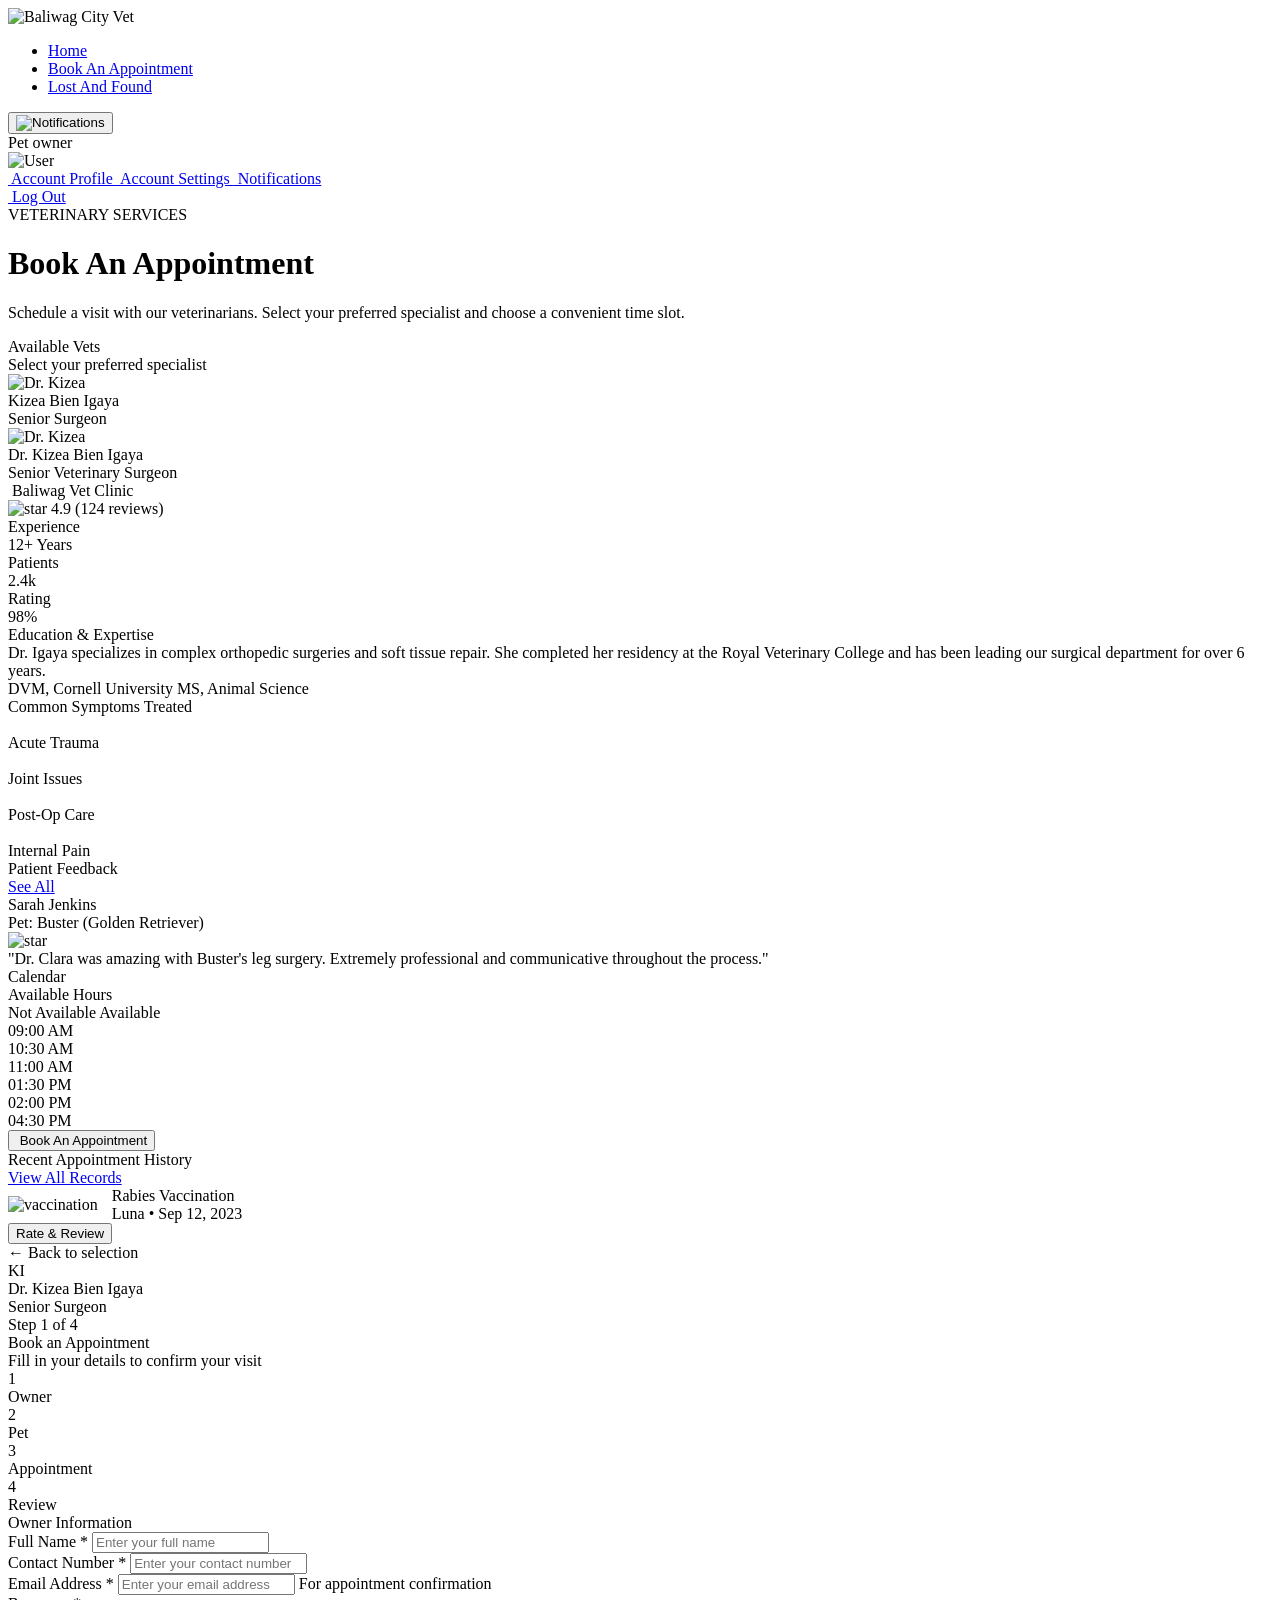
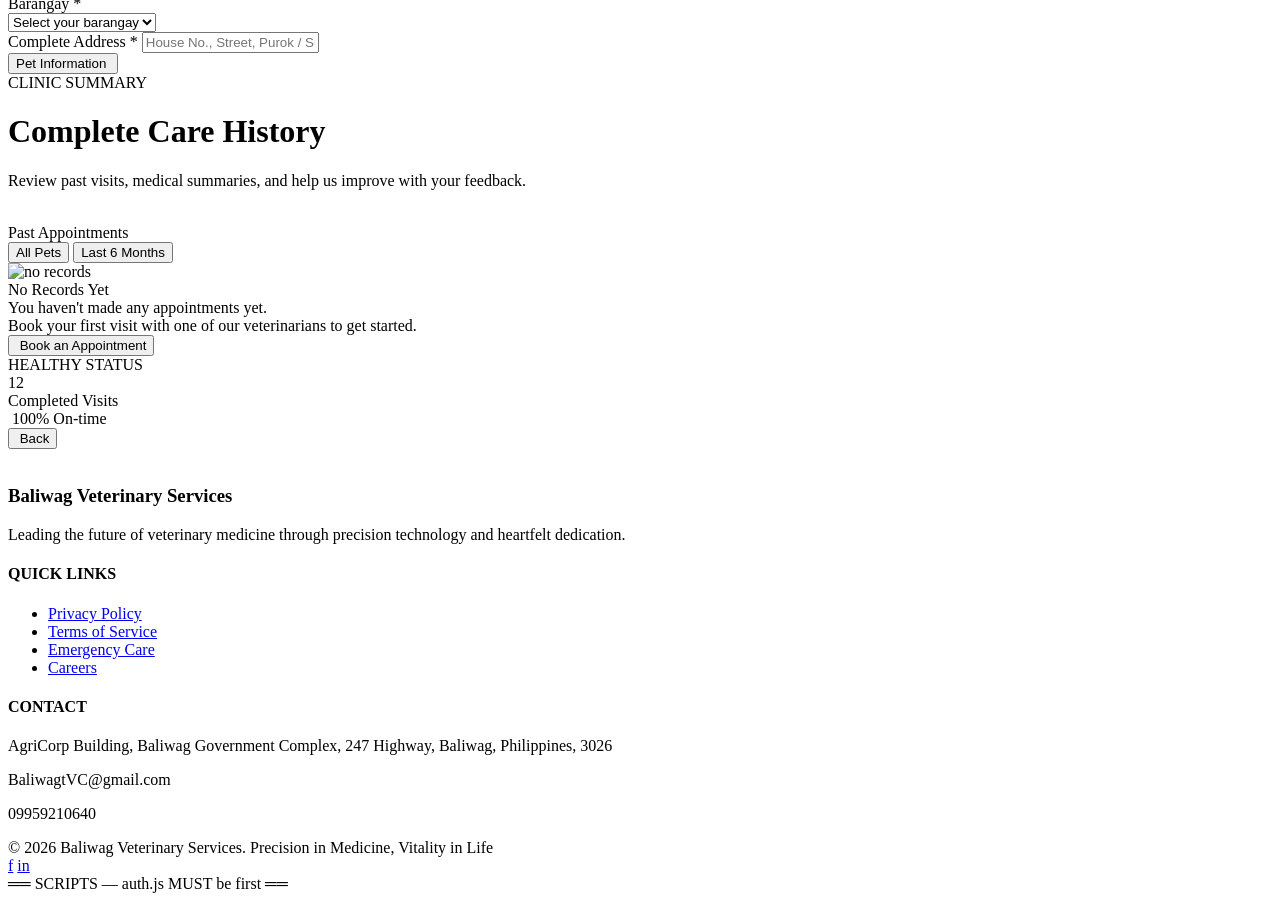
==== public/pages/book-appointment.html @ 07ea0e09 "new file:   ACCOUNT_MANAGEMENT_SETUP.md 	new file:   BaliwagVet_2023-2025.xlsx 	modified:   admin/cs" ====
<!DOCTYPE html>
<!--
  Page:    book-appointment.html
  Feature: Vet selection + 4-step booking form + history
  CSS:     variables.css → components.css → book-appointment.css
  JS:      nav.js → api.js → book-appointment.js
book-appointment.html
  TODO backend:
  - s4Confirm: api.bookAppointment(data) then show step 5
  - pageHistory: api.getAppointments() to populate rows
  - Vet list sidebar: api.getVets() to populate dynamically
-->
<html lang="en">
<head>
  <meta charset="UTF-8"/>
  <meta name="viewport" content="width=device-width, initial-scale=1.0"/>
  <title>BVETTER - Book An Appointment</title>
  <link rel="preconnect" href="https://fonts.googleapis.com"/>
  <link rel="preconnect" href="https://fonts.gstatic.com" crossorigin/>
  <link href="https://fonts.googleapis.com/css2?family=Manrope:wght@400;500;600;700;800;900&display=swap" rel="stylesheet"/>
  <link rel="stylesheet" href="https://cdn.jsdelivr.net/npm/fullcalendar@6.1.11/index.global.min.css">
  <!-- 1. Design tokens (ALWAYS first) -->
  <link rel="stylesheet" href="../css/variables.css"/>
  <!-- 2. Shared components -->
  <link rel="stylesheet" href="../css/components.css"/>
  <!-- Page-specific styles -->
  <!-- 3. Page-specific -->
  <link rel="stylesheet" href="../css/book-appointment.css"/>
</head>
<body>

  <!-- ===================== NAVBAR - LOGGED IN ===================== -->
  <nav class="navbar">
    <div class="nav-left">
      <img src="../images/logos/logo-color.png" alt="Baliwag City Vet" class="nav-logo"/>
      <ul class="nav-links">
        <li><a href="landing.html">Home</a></li>
        <li><a href="book-appointment.html" class="active">Book An Appointment</a></li>
        <li><a href="lost-found.html" class="">Lost And Found</a></li>
      </ul>
    </div>
    <div class="nav-right nav-right-auth">
      <button class="nav-notif-btn" onclick="window.location.href='notification-settings.html'">
        <img src="../images/icons/icon-bell.svg" alt="Notifications" class="nav-notif-icon"/>
        <span class="nav-notif-dot"></span>
      </button>
      <div class="nav-user-pill" onclick="toggleUserMenu()">
        <div class="nav-user-info">
          <span class="nav-user-name"></span>
          <span class="nav-user-role">Pet owner</span>
        </div>
      <img src="../images/img/account-avatar.png" alt="User" class="nav-user-avatar"/>
    </div>
    <div class="nav-user-dropdown" id="userDropdown">
      <a href="account-profile.html" class="dropdown-item active-item">
        <img src="../images/icons/account-profile.svg" alt="" class="dropdown-icon"/> Account Profile
      </a>
      <a href="account-settings.html" class="dropdown-item">
        <img src="../images/icons/account-settings.svg" alt="" class="dropdown-icon"/> Account Settings
      </a>
      <a href="notification-settings.html" class="dropdown-item">
        <img src="../images/icons/account-notifications.svg" alt="" class="dropdown-icon"/> Notifications
      </a>
      <div class="dropdown-divider"></div>
      <a href="#" class="dropdown-item dropdown-logout" onclick="logout()">
        <img src="../images/icons/account-logout.svg" alt="" class="dropdown-icon"/> Log Out
      </a>
    </div>
  </div>
</nav>

<!-- ══════════════════════════════════════════
     PAGE 1 — VET SELECTION
══════════════════════════════════════════ -->
<div id="pageVet" class="page active">

  <div class="hero-wrap">
    <div class="hero">
      <div class="hero-left">
        <span class="hero-tag">VETERINARY SERVICES</span>
        <h1>Book An Appointment</h1>
        <p>Schedule a visit with our veterinarians. Select your preferred specialist and choose a convenient time slot.</p>
      </div>
    </div>
  </div>

  <div class="vet-wrap">
    <div class="vet-layout">

      <!-- Sidebar -->
      <div class="vet-sidebar">
        <div class="sidebar-label">Available Vets</div>
        <div class="sidebar-sub">Select your preferred specialist</div>
        <div class="vet-item active">
          <img src="../images/img/vet-profile.png" alt="Dr. Kizea" class="vet-thumb"/>
          <div>
            <div class="vet-item-name">Kizea Bien Igaya</div>
            <div class="vet-item-role">Senior Surgeon</div>
          </div>
        </div>
      </div>

      <!-- Vet Profile -->
      <div class="vet-profile-card">
        <div class="vet-profile-header">
          <img src="../images/img/vet-profile.png" alt="Dr. Kizea" class="vet-profile-img"/>
          <div class="vet-profile-info">
            <div class="vet-profile-name">Dr. Kizea Bien Igaya</div>
            <div class="vet-profile-title">Senior Veterinary Surgeon</div>
            <div class="vet-profile-clinic">
              <img src="../images/icons/icon-location.svg" alt="" class="info-icon"/>
              Baliwag Vet Clinic
            </div>
            <div class="vet-profile-rating">
              <img src="../images/icons/rating.svg" alt="star" class="info-icon"/>
              <span class="rating-num">4.9</span>
              <span class="rating-count">(124 reviews)</span>
            </div>
          </div>
        </div>

        <div class="vet-stats-row">
          <div class="vet-stat">
            <div class="vet-stat-label">Experience</div>
            <div class="vet-stat-val">12+ Years</div>
          </div>
          <div class="vet-stat">
            <div class="vet-stat-label">Patients</div>
            <div class="vet-stat-val">2.4k</div>
          </div>
          <div class="vet-stat">
            <div class="vet-stat-label">Rating</div>
            <div class="vet-stat-val">98%</div>
          </div>
        </div>

        <div class="vet-profile-body">
          <div class="section-title">Education &amp; Expertise</div>
          <div class="section-desc">Dr. Igaya specializes in complex orthopedic surgeries and soft tissue repair. She completed her residency at the Royal Veterinary College and has been leading our surgical department for over 6 years.</div>
          <div class="tag-row">
            <span class="edu-tag">DVM, Cornell University</span>
            <span class="edu-tag">MS, Animal Science</span>
          </div>

          <div class="section-title">Common Symptoms Treated</div>
          <div class="symptoms-grid">
            <div class="symptom-item">
              <div class="symptom-icon"><img src="../images/icons/vet-symptom-1.svg" alt=""/></div>
              Acute Trauma
            </div>
            <div class="symptom-item">
              <div class="symptom-icon"><img src="../images/icons/vet-symptom-3.svg" alt=""/></div>
              Joint Issues
            </div>
            <div class="symptom-item">
              <div class="symptom-icon"><img src="../images/icons/vet-symptom-2.svg" alt=""/></div>
              Post-Op Care
            </div>
            <div class="symptom-item">
              <div class="symptom-icon"><img src="../images/icons/vet-symptom-4.svg" alt=""/></div>
              Internal Pain
            </div>
          </div>

          <div class="feedback-header">
            <div class="section-title" style="margin-bottom:0;">Patient Feedback</div>
            <a href="#" class="see-all">See All</a>
          </div>
          <div class="feedback-card">
            <div class="feedback-user">
              <div class="feedback-avatar"></div>
              <div class="feedback-user-info">
                <div class="feedback-name">Sarah Jenkins</div>
                <div class="feedback-pet">Pet: Buster (Golden Retriever)</div>
              </div>
              <div class="feedback-stars">
                <img src="../images/icons/rate.svg" alt="star" class="star-sm"/>
                <img src="../images/icons/rate.svg" alt="" class="star-sm"/>
                <img src="../images/icons/rate.svg" alt="" class="star-sm"/>
                <img src="../images/icons/rate.svg" alt="" class="star-sm"/>
                <img src="../images/icons/rate.svg" alt="" class="star-sm"/>
              </div>
            </div>
            <div class="feedback-text">"Dr. Clara was amazing with Buster's leg surgery. Extremely professional and communicative throughout the process."</div>
          </div>
        </div>
      </div>

      <!-- Calendar -->
      <div class="vet-right-col">
  <div class="vet-calendar-card">
    <div class="cal-title">Calendar</div>
    <div id="calendar"></div>
  </div>
</div>

          <div class="hours-title">Available Hours</div>
          <div class="hours-legend">
            <span class="legend-label"><span class="legend-dot na"></span> Not Available</span>
            <span class="legend-label"><span class="legend-dot av"></span> Available</span>
          </div>
          <div class="time-grid">
            <div class="time-slot na">09:00 AM</div>
            <div class="time-slot available selected">10:30 AM</div>
            <div class="time-slot na">11:00 AM</div>
            <div class="time-slot available">01:30 PM</div>
            <div class="time-slot available">02:00 PM</div>
            <div class="time-slot available">04:30 PM</div>
          </div>

          <button class="btn-book" id="btnBook">
            <img src="../images/icons/book-white.svg" alt="" class="btn-icon"/>
            Book An Appointment
          </button>
        </div>
      </div>

    </div>

    <!-- History strip -->
    <div class="history-section">
      <div class="history-header">
        <div class="history-title">Recent Appointment History</div>
        <a href="#" class="view-all" id="btnViewAll">View All Records</a>
      </div>
      <div class="history-card">
  <div style="display:flex; align-items:center; gap:14px;">  <!-- ← wrap these two -->
    <div class="history-icon">
      <img src="../images/icons/syringe.svg" alt="vaccination"/>
    </div>
    <div class="history-info">
      <div class="history-name">Rabies Vaccination</div>
      <div class="history-meta">Luna &bull; Sep 12, 2023</div>
    </div>
  </div>                                                      <!-- ← close wrapper -->
  <button class="btn-rate">Rate &amp; Review</button>
</div>
    </div>
  </div>
</div>


<!-- ══════════════════════════════════════════
     PAGE 2 — BOOKING STEPS
══════════════════════════════════════════ -->
<div id="pageBooking" class="page">
  <div class="booking-page">

    <!-- Split booking header -->
    <div class="booking-top">
      <div class="booking-top-left">
        <a class="back-pill" id="btnBackToVet">
          &#8592; Back to selection
        </a>
        <div class="vet-booked-preview">
          <div class="vet-booked-initials">KI</div>
          <div>
            <div class="vet-booked-name">Dr. Kizea Bien Igaya</div>
            <div class="vet-booked-role">Senior Surgeon</div>
          </div>
        </div>
      </div>
      <div class="booking-top-right">
        <div class="booking-eyebrow" id="bookingEyebrow">Step 1 of 4</div>
        <div class="booking-title">Book an Appointment</div>
        <div class="booking-sub">Fill in your details to confirm your visit</div>
        <div class="header-stepper">
          <div class="hstep-col">
            <div class="hstep-dot active" id="sc1">1</div>
            <div class="hstep-label active" id="sl1">Owner</div>
          </div>
          <div class="hstep-bar" id="line1"></div>
          <div class="hstep-col">
            <div class="hstep-dot todo" id="sc2">2</div>
            <div class="hstep-label" id="sl2">Pet</div>
          </div>
          <div class="hstep-bar" id="line2"></div>
          <div class="hstep-col">
            <div class="hstep-dot todo" id="sc3">3</div>
            <div class="hstep-label" id="sl3">Appointment</div>
          </div>
          <div class="hstep-bar" id="line3"></div>
          <div class="hstep-col">
            <div class="hstep-dot todo" id="sc4">4</div>
            <div class="hstep-label" id="sl4">Review</div>
          </div>
        </div>
      </div>
    </div>

    <!-- Form steps -->
    <div class="booking-form-wrap">
    <!-- Step 1 -->
    <div id="step1" class="step-content">
      <div class="form-card">
        <div class="form-card-title">Owner Information</div>
        <div class="form-grid">
          <div class="form-group">
            <label class="form-label">Full Name *</label>
            <input type="text" class="form-input" placeholder="Enter your full name" id="ownerName"/>
          </div>
          <div class="form-group">
            <label class="form-label">Contact Number *</label>
            <input type="tel" class="form-input" placeholder="Enter your contact number" id="ownerContact"/>
          </div>
          <div class="form-group">
            <label class="form-label">Email Address *</label>
            <input type="email" class="form-input" placeholder="Enter your email address" id="ownerEmail"/>
            <span class="field-hint">For appointment confirmation</span>
          </div>
          <div class="form-group">
            <label class="form-label">Barangay *</label>
            <div class="select-wrap">
              <select class="form-select" id="ownerBarangay">
                <option value="">Select your barangay</option>
                <option>Bagong Nayon</option><option>Burol</option><option>Calasag</option>
                <option>Camalig</option><option>Canalate</option><option>Caniogan</option>
                <option>Entablado</option><option>Lote</option><option>Maasim</option>
                <option>Pagala</option><option>Paitan</option><option>Poblacion</option>
                <option>Sabang</option><option>San Jose</option><option>San Roque</option>
                <option>Sta. Barbara</option><option>Subic</option><option>Tangos</option>
                <option>Tibag</option><option>Tilapayong</option>
              </select>
              <img src="../images/icons/icon-chevron-down.svg" alt="" class="sel-icon"/>
            </div>
          </div>
          <div class="form-group full">
            <label class="form-label">Complete Address *</label>
            <input type="text" class="form-input" placeholder="House No., Street, Purok / Subdivision" id="ownerAddress"/>
          </div>
        </div>
        <div class="step-nav">
          <div></div>
          <button class="btn-next-step" id="s1Next">
            Pet Information
            <img src="../images/icons/icon-right-arrow.svg" alt="" class="btn-icon-sm"/>
          </button>
        </div>
      </div>
    </div>

    <!-- Step 2 -->
    <div id="step2" class="step-content" style="display:none;">
      <div class="form-card">
        <div class="form-card-title">Pet Information</div>
        <div class="form-grid">
          <div class="form-group">
            <label class="form-label">Pet Name *</label>
            <input type="text" class="form-input" placeholder="e.g. Depa" id="petName"/>
          </div>
          <div class="form-group">
            <label class="form-label">Pet Type *</label>
            <div class="select-wrap">
              <select class="form-select" id="petType">
                <option>Dog</option><option>Cat</option><option>Bird</option><option>Other</option>
              </select>
              <img src="../images/icons/icon-chevron-down.svg" alt="" class="sel-icon"/>
            </div>
          </div>
          <div class="form-group">
            <label class="form-label">Breed *</label>
            <input type="text" class="form-input" placeholder="e.g. Golden Retriever" id="petBreed"/>
          </div>
          <div class="form-group">
            <label class="form-label">Age *</label>
            <input type="text" class="form-input" placeholder="e.g. 2 years" id="petAge"/>
          </div>
          <div class="form-group">
            <label class="form-label">Sex *</label>
            <div class="select-wrap">
              <select class="form-select" id="petSex">
                <option>Male</option><option>Female</option>
              </select>
              <img src="../images/icons/icon-chevron-down.svg" alt="" class="sel-icon"/>
            </div>
          </div>
          <div class="form-group">
            <label class="form-label">Last Vaccination Date *</label>
            <input type="date" class="form-input" id="petVaccDate"/>
          </div>
        </div>
        <div class="step-nav">
          <button class="btn-back-step" id="s2Back">
            <img src="../images/icons/icon-left-arrow.svg" alt="" class="btn-icon-sm"/>
            Owner Info
          </button>
          <button class="btn-next-step" id="s2Next">
            Appointment Info
            <img src="../images/icons/icon-right-arrow.svg" alt="" class="btn-icon-sm"/>
          </button>
        </div>
      </div>
    </div>

    <!-- Step 3 -->
    <div id="step3" class="step-content" style="display:none;">
      <div class="form-card">
        <div class="form-card-title">Appointment Info</div>
        <div class="form-row-2">
          <div class="form-group">
            <label class="form-label">Type of Visit *</label>
            <div class="select-wrap">
              <select class="form-select" id="visitType">
                <option>Consultation</option><option>Vaccination</option>
                <option>Surgery</option><option>Grooming</option><option>Check-up</option>
              </select>
              <img src="../images/icons/icon-chevron-down.svg" alt="" class="sel-icon"/>
            </div>
          </div>
          <div class="form-group">
            <label class="form-label">Preferred Date *</label>
            <input type="date" class="form-input" id="apptDate"/>
          </div>
        </div>
        <div class="form-row-2">
          <div class="form-group">
            <label class="form-label">Select Time Slot *</label>
            <div class="slot-grid">
              <button class="slot-btn" data-slot="8:00 AM">8:00 AM</button>
              <button class="slot-btn" data-slot="9:00 AM">9:00 AM</button>
              <button class="slot-btn" data-slot="10:00 AM">10:00 AM</button>
              <button class="slot-btn" data-slot="11:00 AM">11:00 AM</button>
              <button class="slot-btn" data-slot="1:00 PM">1:00 PM</button>
              <button class="slot-btn selected" data-slot="2:00 PM">2:00 PM</button>
              <button class="slot-btn" data-slot="3:00 PM">3:00 PM</button>
              <button class="slot-btn" data-slot="4:00 PM">4:00 PM</button>
            </div>
          </div>
          <div class="form-group">
            <label class="form-label">Additional Details *</label>
            <textarea class="form-textarea" placeholder="Describe your pet’s condition or reason for visit" id="apptNotes"></textarea>
          </div>
        </div>
        <div class="step-nav">
          <button class="btn-back-step" id="s3Back">
            <img src="../images/icons/icon-left-arrow.svg" alt="" class="btn-icon-sm"/>
            Pet Info
          </button>
          <button class="btn-next-step" id="s3Next">
            Review Info
            <img src="../images/icons/icon-right-arrow.svg" alt="" class="btn-icon-sm"/>
          </button>
        </div>
      </div>
    </div>

    <!-- Step 4 -->
    <div id="step4" class="step-content" style="display:none;">
      <div class="form-card wide">
        <div class="form-card-title">Review &amp; Confirm</div>
        <p class="review-intro">Please review all details carefully. You will receive a confirmation via SMS/Email once your appointment is approved by the clinic.</p>

        <div class="review-section-label">OWNER INFO</div>
        <div class="review-block">
          <div class="review-row"><span class="review-key">Full Name:</span><span class="review-val" id="rv-name"></span></div>
          <div class="review-row"><span class="review-key">Contact:</span><span class="review-val" id="rv-contact"></span></div>
          <div class="review-row"><span class="review-key">Barangay:</span><span class="review-val" id="rv-barangay"></span></div>
        </div>

        <div class="review-section-label">PET INFO</div>
        <div class="review-block">
          <div class="review-row"><span class="review-key">Pet Name:</span><span class="review-val" id="rv-petname"></span></div>
          <div class="review-row"><span class="review-key">Pet Type:</span><span class="review-val" id="rv-pettype"></span></div>
          <div class="review-row"><span class="review-key">Age / Sex:</span><span class="review-val" id="rv-ageSex"></span></div>
        </div>

        <div class="review-section-label">APPOINTMENT INFO</div>
        <div class="review-block">
          <div class="review-row"><span class="review-key">Visit Type:</span><span class="review-val" id="rv-visitType"></span></div>
          <div class="review-row"><span class="review-key">Date:</span><span class="review-val" id="rv-date"></span></div>
          <div class="review-row"><span class="review-key">Time:</span><span class="review-val" id="rv-time"></span></div>
        </div>

        <div class="step-nav">
          <button class="btn-back-step" id="s4Back">
            <img src="../images/icons/book-edit.svg" alt="" class="btn-icon-sm"/>
            Edit Appointment
          </button>
          <button class="btn-next-step green" id="s4Confirm">Confirm Booking</button>
        </div>
      </div>
    </div>

    <!-- Step 5: Success -->
    <div id="step5" class="step-content" style="display:none;">
      <div class="success-card">
        <div class="success-icon">
          <img src="../images/icons/icon-success.png" alt="booked"/>
        </div>
        <div class="success-title">Appointment Booked!</div>
        <div class="success-desc">Your appointment request has been submitted and is pending clinic approval. You'll be notified via SMS/Email once confirmed.</div>
        <div class="success-ref">
          <span class="ref-label">Reference No.</span>
          <span class="ref-val">#BB-2025-12</span>
        </div>
      </div>
      <div class="success-btns">
        <button class="btn-back-step" id="btnBackHome">
          <img src="../images/icons/icon-left-arrow.svg" alt="" class="btn-icon-sm"/>
          Back to Home
        </button>
        <button class="btn-next-step" id="btnViewHistory">
          View History
          <img src="../images/icons/icon-right-arrow.svg" alt="" class="btn-icon-sm"/>
        </button>
      </div>
    </div>

  </div>
</div>


<!-- ══════════════════════════════════════════
     PAGE 3 — APPOINTMENT HISTORY
══════════════════════════════════════════ -->
<div id="pageHistory" class="page">

  <div class="hero-wrap">
    <div class="hero hist-hero">
      <div class="hero-left">
        <span class="hero-tag">CLINIC SUMMARY</span>
        <h1>Complete Care History</h1>
        <p>Review past visits, medical summaries, and help us improve with your feedback.</p>
      </div>
      <div class="hist-hero-art">
        <img src="../images/icons/icon-history-lg.svg" alt="" class="hist-hero-img"/>
      </div>
    </div>
  </div>

  <div class="hist-body">
    <div class="hist-layout">

      <!-- Main: Appointment list -->
      <div class="hist-main">
        <div class="past-header">
          <div class="past-title">Past Appointments</div>
          <div class="past-filters">
            <button class="filter-pill active">All Pets</button>
            <button class="filter-pill">Last 6 Months</button>
          </div>
        </div>

        <!-- EMPTY STATE — shown by default for new users
             TODO backend: hide when api.getAppointments() returns records -->
        <div class="empty-state" id="histEmpty">
          <div class="empty-icon-wrap">
            <img src="../images/icons/icon-calendar-empty.svg" alt="no records" class="empty-icon-img"/>
          </div>
          <div class="empty-title">No Records Yet</div>
          <div class="empty-desc">You haven't made any appointments yet.<br/>Book your first visit with one of our veterinarians to get started.</div>
          <button class="btn-next-step" id="btnBookFromHistory">
            <img src="../images/icons/icon-calendar.svg" alt="" class="btn-icon-sm"/>
            Book an Appointment
          </button>
        </div>

        <!-- APPOINTMENT ROWS — hidden by default, shown when records exist -->
        <div class="appt-list" id="histList" style="display:none;">

          <div class="appt-row appt-pending">
            <div class="appt-col">
              <div class="appt-col-label">PET NAME</div>
              <div class="appt-pet-name">Coco</div>
              <div class="appt-pet-meta">Beagle &bull; 4 yrs</div>
            </div>
            <div class="appt-col">
              <div class="appt-col-label">SERVICE</div>
              <div class="appt-service-name">Vaccination</div>
              <div class="appt-doctor">Dr. Kizea Bien Igaya</div>
            </div>
            <div class="appt-col">
              <div class="appt-col-label">DATE</div>
              <div class="appt-date-val">Oct 12, 2023</div>
              <div class="appt-time-val">09:30 AM</div>
            </div>
            <div class="appt-actions">
              <span class="status-badge s-pending">
                <span class="status-dot"></span>Pending
              </span>
            </div>
          </div>

          <div class="appt-row appt-completed">
            <div class="appt-col">
              <div class="appt-col-label">PET NAME</div>
              <div class="appt-pet-name">Buddy</div>
              <div class="appt-pet-meta">Beagle &bull; 4 yrs</div>
            </div>
            <div class="appt-col">
              <div class="appt-col-label">SERVICE</div>
              <div class="appt-service-name">Annual Checkup</div>
              <div class="appt-doctor">Dr. Kizea Bien Igaya</div>
            </div>
            <div class="appt-col">
              <div class="appt-col-label">DATE</div>
              <div class="appt-date-val">Oct 12, 2023</div>
              <div class="appt-time-val">09:30 AM</div>
            </div>
            <div class="appt-actions">
              <span class="status-badge s-completed">
                <span class="status-dot"></span>Completed
              </span>
              <button class="btn-rate-review">Rate &amp; Review</button>
            </div>
          </div>

          <div class="appt-row appt-completed">
            <div class="appt-col">
              <div class="appt-col-label">PET NAME</div>
              <div class="appt-pet-name">Luna</div>
              <div class="appt-pet-meta">Siamese &bull; 2 yrs</div>
            </div>
            <div class="appt-col">
              <div class="appt-col-label">SERVICE</div>
              <div class="appt-service-name">Vaccination</div>
              <div class="appt-doctor">Dr. Kizea Bien Igaya</div>
            </div>
            <div class="appt-col">
              <div class="appt-col-label">DATE</div>
              <div class="appt-date-val">Sep 28, 2023</div>
              <div class="appt-time-val">02:15 PM</div>
            </div>
            <div class="appt-actions">
              <span class="status-badge s-completed">
                <span class="status-dot"></span>Completed
              </span>
              <span class="rated-badge">
                <img src="../images/icons/icon-star.svg" alt="" class="star-xs"/>
                4.8 Rated
              </span>
            </div>
          </div>

        </div><!-- /histList -->
      </div>

      <!-- Sidebar: Health stats -->
      <div class="hist-sidebar">
        <div class="health-card">
          <div class="health-label">HEALTHY STATUS</div>
          <div class="health-num">12</div>
          <div class="health-desc">Completed Visits</div>
          <div class="health-ontime">
            <img src="../images/icons/icon-check-circle.svg" alt="" class="ontime-icon"/>
            100% On-time
          </div>
        </div>
      </div>

    </div>

    <div class="hist-back-wrap">
      <button class="btn-back-step" id="btnHistBack">
        <img src="../images/icons/icon-arrow-left.svg" alt="" class="btn-icon-sm"/>
        Back
      </button>
    </div>
  </div>

</div>


  <!-- ===================== FOOTER ===================== -->
  <footer class="footer">
    <img src="../images/img/paw-print.svg" alt="" class="footer-paw"/>
    <div class="footer-grid">
      <div class="footer-brand">
        <h3>Baliwag Veterinary Services</h3>
        <p>Leading the future of veterinary medicine through precision technology and heartfelt dedication.</p>
      </div>
      <div class="footer-links">
        <h4>QUICK LINKS</h4>
        <ul>
          <li><a href="#">Privacy Policy</a></li>
          <li><a href="#">Terms of Service</a></li>
          <li><a href="#">Emergency Care</a></li>
          <li><a href="#">Careers</a></li>
        </ul>
      </div>
      <div class="footer-contact">
        <h4>CONTACT</h4>
        <p>AgriCorp Building, Baliwag Government Complex, 247 Highway, Baliwag, Philippines, 3026</p>
        <p class="footer-email">BaliwagtVC@gmail.com</p>
        <p class="footer-phone">09959210640</p>
      </div>
    </div>
    <div class="footer-bottom">
      <span>&copy; 2026 Baliwag Veterinary Services. Precision in Medicine, Vitality in Life</span>
      <div class="footer-socials">
        <a href="#" class="social-btn">f</a>
        <a href="#" class="social-btn">in</a>
      </div>
    </div>
  </footer>
  ══ SCRIPTS — auth.js MUST be first ══
  <!-- <script src="../../shared/js/auth.js"></script>
  <script>
    /* Route guard — redirects wrong role to their home */
    guardPage([ROLES.PET_OWNER]);
  </script>
  <script src="../js/nav.js"></script>
 
  <script src="../js/book-appointment.js"></script> -->
<script src="/withbackend/BVETTER-MAIN/shared/js/auth.js"></script>
<script src="/withbackend/BVETTER-MAIN/shared/js/sidebar.js"></script> 
<script src="../js/api.js"></script>
  <script src="../js/nav.js"></script>
 <script src="../js/book-appointment.js"></script> 
<script src="/withbackend/BVETTER-MAIN/vet/js/appointment.js"></script>
<script src="https://cdn.jsdelivr.net/npm/fullcalendar@6.1.11/index.global.min.js"></script>

</body>
</html>
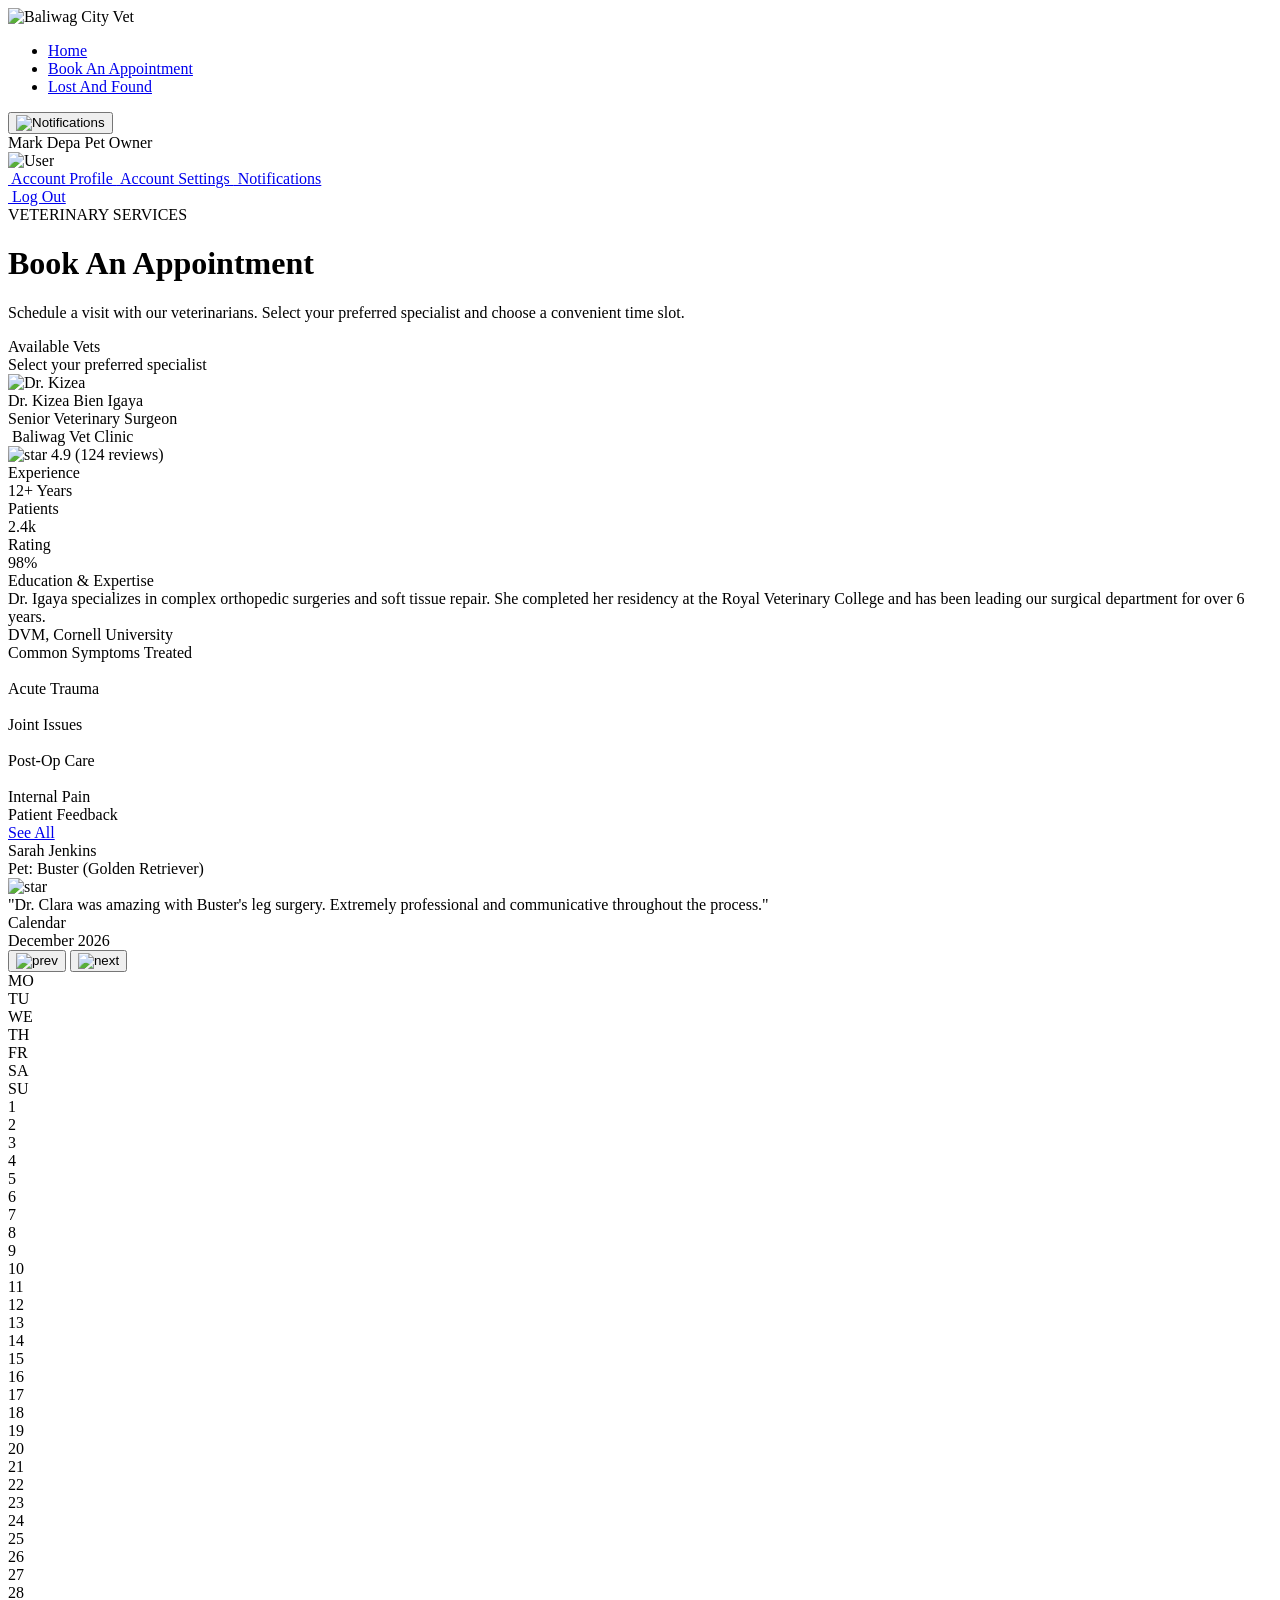
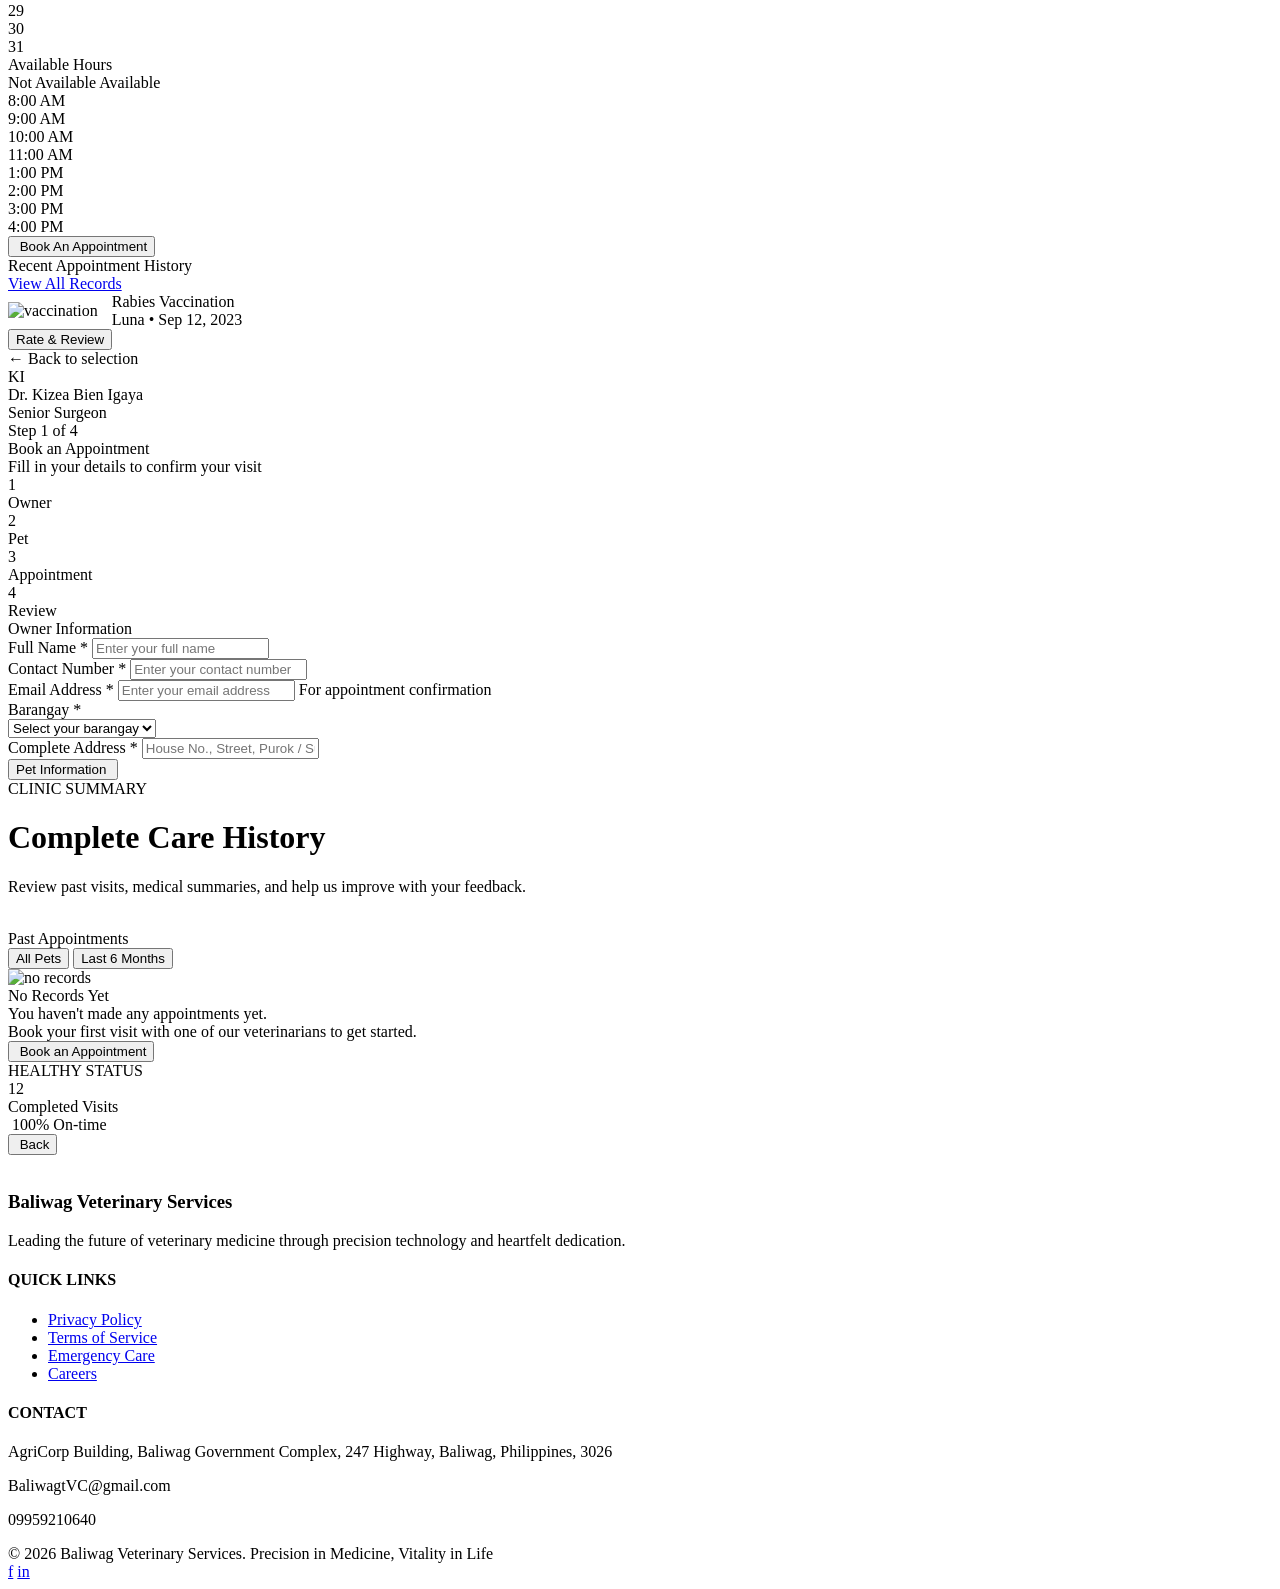
==== commit b26808fd: "new file:   BaliwagVet_2023-2025.xlsx 	modified:   admin/css/account-management.css 	modified:   adm" ====
--- a/public/pages/book-appointment.html
+++ b/public/pages/book-appointment.html
@@ -4,7 +4,7 @@
   Feature: Vet selection + 4-step booking form + history
   CSS:     variables.css → components.css → book-appointment.css
   JS:      nav.js → api.js → book-appointment.js
-book-appointment.html
+
   TODO backend:
   - s4Confirm: api.bookAppointment(data) then show step 5
   - pageHistory: api.getAppointments() to populate rows
@@ -18,7 +18,6 @@
   <link rel="preconnect" href="https://fonts.googleapis.com"/>
   <link rel="preconnect" href="https://fonts.gstatic.com" crossorigin/>
   <link href="https://fonts.googleapis.com/css2?family=Manrope:wght@400;500;600;700;800;900&display=swap" rel="stylesheet"/>
-  <link rel="stylesheet" href="https://cdn.jsdelivr.net/npm/fullcalendar@6.1.11/index.global.min.css">
   <!-- 1. Design tokens (ALWAYS first) -->
   <link rel="stylesheet" href="../css/variables.css"/>
   <!-- 2. Shared components -->
@@ -46,8 +45,8 @@
       </button>
       <div class="nav-user-pill" onclick="toggleUserMenu()">
         <div class="nav-user-info">
-          <span class="nav-user-name"></span>
-          <span class="nav-user-role">Pet owner</span>
+          <span class="nav-user-name">Mark Depa</span>
+          <span class="nav-user-role">Pet Owner</span>
         </div>
       <img src="../images/img/account-avatar.png" alt="User" class="nav-user-avatar"/>
     </div>
@@ -88,61 +87,54 @@
     <div class="vet-layout">
 
       <!-- Sidebar -->
-      <div class="vet-sidebar">
+      <div class="vet-sidebar" id="vetContainer">
         <div class="sidebar-label">Available Vets</div>
         <div class="sidebar-sub">Select your preferred specialist</div>
-        <div class="vet-item active">
-          <img src="../images/img/vet-profile.png" alt="Dr. Kizea" class="vet-thumb"/>
-          <div>
-            <div class="vet-item-name">Kizea Bien Igaya</div>
-            <div class="vet-item-role">Senior Surgeon</div>
-          </div>
-        </div>
       </div>
 
       <!-- Vet Profile -->
       <div class="vet-profile-card">
         <div class="vet-profile-header">
-          <img src="../images/img/vet-profile.png" alt="Dr. Kizea" class="vet-profile-img"/>
+          <img alt="Dr. Kizea" class="vet-profile-img" id="profile-heads"/>
           <div class="vet-profile-info">
-            <div class="vet-profile-name">Dr. Kizea Bien Igaya</div>
-            <div class="vet-profile-title">Senior Veterinary Surgeon</div>
+            <div class="vet-profile-name" id="profile-name">Dr. Kizea Bien Igaya</div>
+            <div class="vet-profile-title" id="profile-title">Senior Veterinary Surgeon</div>
             <div class="vet-profile-clinic">
-              <img src="../images/icons/icon-location.svg" alt="" class="info-icon"/>
+              <img src="../images/icons/icon-location.svg" alt="" class="info-icon" id="profile-clinic"/>
               Baliwag Vet Clinic
             </div>
             <div class="vet-profile-rating">
               <img src="../images/icons/rating.svg" alt="star" class="info-icon"/>
-              <span class="rating-num">4.9</span>
-              <span class="rating-count">(124 reviews)</span>
+              <span class="rating-num" id="profile-rating">4.9</span>
+              <span class="rating-count" id="profile-review-count">(124 reviews)</span>
             </div>
           </div>
         </div>
 
         <div class="vet-stats-row">
           <div class="vet-stat">
-            <div class="vet-stat-label">Experience</div>
-            <div class="vet-stat-val">12+ Years</div>
+            <div class="vet-stat-label" id="stat-experience">Experience</div>
+            <div class="vet-stat-val" id="stat-experience-val">12+ Years</div>
           </div>
           <div class="vet-stat">
-            <div class="vet-stat-label">Patients</div>
-            <div class="vet-stat-val">2.4k</div>
+            <div class="vet-stat-label" id="stat-patients">Patients</div>
+            <div class="vet-stat-val" id="stat-patients-val">2.4k</div>
           </div>
           <div class="vet-stat">
-            <div class="vet-stat-label">Rating</div>
-            <div class="vet-stat-val">98%</div>
+            <div class="vet-stat-label" id="stat-rating">Rating</div>
+            <div class="vet-stat-val" id="stat-rating-val">98%</div>
           </div>
         </div>
 
         <div class="vet-profile-body">
-          <div class="section-title">Education &amp; Expertise</div>
-          <div class="section-desc">Dr. Igaya specializes in complex orthopedic surgeries and soft tissue repair. She completed her residency at the Royal Veterinary College and has been leading our surgical department for over 6 years.</div>
+          <div class="section-title" id="section-education">Education &amp; Expertise</div>
+          <div class="section-desc" id="section-desc">Dr. Igaya specializes in complex orthopedic surgeries and soft tissue repair. She completed her residency at the Royal Veterinary College and has been leading our surgical department for over 6 years.</div>
           <div class="tag-row">
-            <span class="edu-tag">DVM, Cornell University</span>
-            <span class="edu-tag">MS, Animal Science</span>
-          </div>
-
-          <div class="section-title">Common Symptoms Treated</div>
+            <span class="edu-tag" id="edu-tag">DVM, Cornell University</span>
+           
+          </div>
+
+          <div class="section-title" id="section-symptoms">Common Symptoms Treated</div>
           <div class="symptoms-grid">
             <div class="symptom-item">
               <div class="symptom-icon"><img src="../images/icons/vet-symptom-1.svg" alt=""/></div>
@@ -163,15 +155,15 @@
           </div>
 
           <div class="feedback-header">
-            <div class="section-title" style="margin-bottom:0;">Patient Feedback</div>
+            <div class="section-title" id="section-feedback" style="margin-bottom:0;">Patient Feedback</div>
             <a href="#" class="see-all">See All</a>
           </div>
           <div class="feedback-card">
             <div class="feedback-user">
               <div class="feedback-avatar"></div>
               <div class="feedback-user-info">
-                <div class="feedback-name">Sarah Jenkins</div>
-                <div class="feedback-pet">Pet: Buster (Golden Retriever)</div>
+                <div class="feedback-name" id="feedback-name">Sarah Jenkins</div>
+                <div class="feedback-pet" id="feedback-pet">Pet: Buster (Golden Retriever)</div>
               </div>
               <div class="feedback-stars">
                 <img src="../images/icons/rate.svg" alt="star" class="star-sm"/>
@@ -188,25 +180,36 @@
 
       <!-- Calendar -->
       <div class="vet-right-col">
-  <div class="vet-calendar-card">
-    <div class="cal-title">Calendar</div>
-    <div id="calendar"></div>
-  </div>
-</div>
+        <div class="vet-calendar-card">
+          <div class="cal-title">Calendar</div>
+          <div class="cal-header">
+            <div class="cal-month">October 2026</div>
+            <div class="cal-nav">
+              <button class="cal-btn">
+                <img src="../images/icons/calendar-left.svg" alt="prev"/>
+              </button>
+              <button class="cal-btn">
+                <img src="../images/icons/calendar-right.svg" alt="next"/>
+              </button>
+            </div>
+          </div>
+          <div class="cal-grid">
+            <div class="cal-day-label">MO</div><div class="cal-day-label">TU</div><div class="cal-day-label">WE</div>
+            <div class="cal-day-label">TH</div><div class="cal-day-label">FR</div><div class="cal-day-label">SA</div><div class="cal-day-label">SU</div>
+            <div class="cal-day">10</div><div class="cal-day">11</div><div class="cal-day today">12</div>
+            <div class="cal-day">13</div><div class="cal-day">14</div><div class="cal-day">15</div><div class="cal-day">16</div>
+            <div class="cal-day">17</div><div class="cal-day">18</div><div class="cal-day">19</div>
+            <div class="cal-day">20</div><div class="cal-day">21</div><div class="cal-day">22</div><div class="cal-day">23</div>
+          </div>
 
           <div class="hours-title">Available Hours</div>
           <div class="hours-legend">
             <span class="legend-label"><span class="legend-dot na"></span> Not Available</span>
             <span class="legend-label"><span class="legend-dot av"></span> Available</span>
           </div>
-          <div class="time-grid">
-            <div class="time-slot na">09:00 AM</div>
-            <div class="time-slot available selected">10:30 AM</div>
-            <div class="time-slot na">11:00 AM</div>
-            <div class="time-slot available">01:30 PM</div>
-            <div class="time-slot available">02:00 PM</div>
-            <div class="time-slot available">04:30 PM</div>
-          </div>
+         <div class="time-grid" id="timeGrid">
+  <!-- slots populated dynamically by buildTimeSlots() in book-appointment.js -->
+</div>
 
           <button class="btn-book" id="btnBook">
             <img src="../images/icons/book-white.svg" alt="" class="btn-icon"/>
@@ -508,6 +511,7 @@
 
   </div>
 </div>
+</div>
 
 
 <!-- ══════════════════════════════════════════
@@ -693,22 +697,13 @@
       </div>
     </div>
   </footer>
-  ══ SCRIPTS — auth.js MUST be first ══
+  <!-- SCRIPTS - auth.js must load first -->
   <!-- <script src="../../shared/js/auth.js"></script>
   <script>
-    /* Route guard — redirects wrong role to their home */
-    guardPage([ROLES.PET_OWNER]);
-  </script>
+    VBetterAuth.requireAuth(['owner']);
+  </script> -->
   <script src="../js/nav.js"></script>
- 
-  <script src="../js/book-appointment.js"></script> -->
-<script src="/withbackend/BVETTER-MAIN/shared/js/auth.js"></script>
-<script src="/withbackend/BVETTER-MAIN/shared/js/sidebar.js"></script> 
-<script src="../js/api.js"></script>
-  <script src="../js/nav.js"></script>
- <script src="../js/book-appointment.js"></script> 
-<script src="/withbackend/BVETTER-MAIN/vet/js/appointment.js"></script>
-<script src="https://cdn.jsdelivr.net/npm/fullcalendar@6.1.11/index.global.min.js"></script>
-
+  <script src="../js/api.js"></script>
+  <script src="../js/book-appointment.js"></script>
 </body>
-</html>+</html>
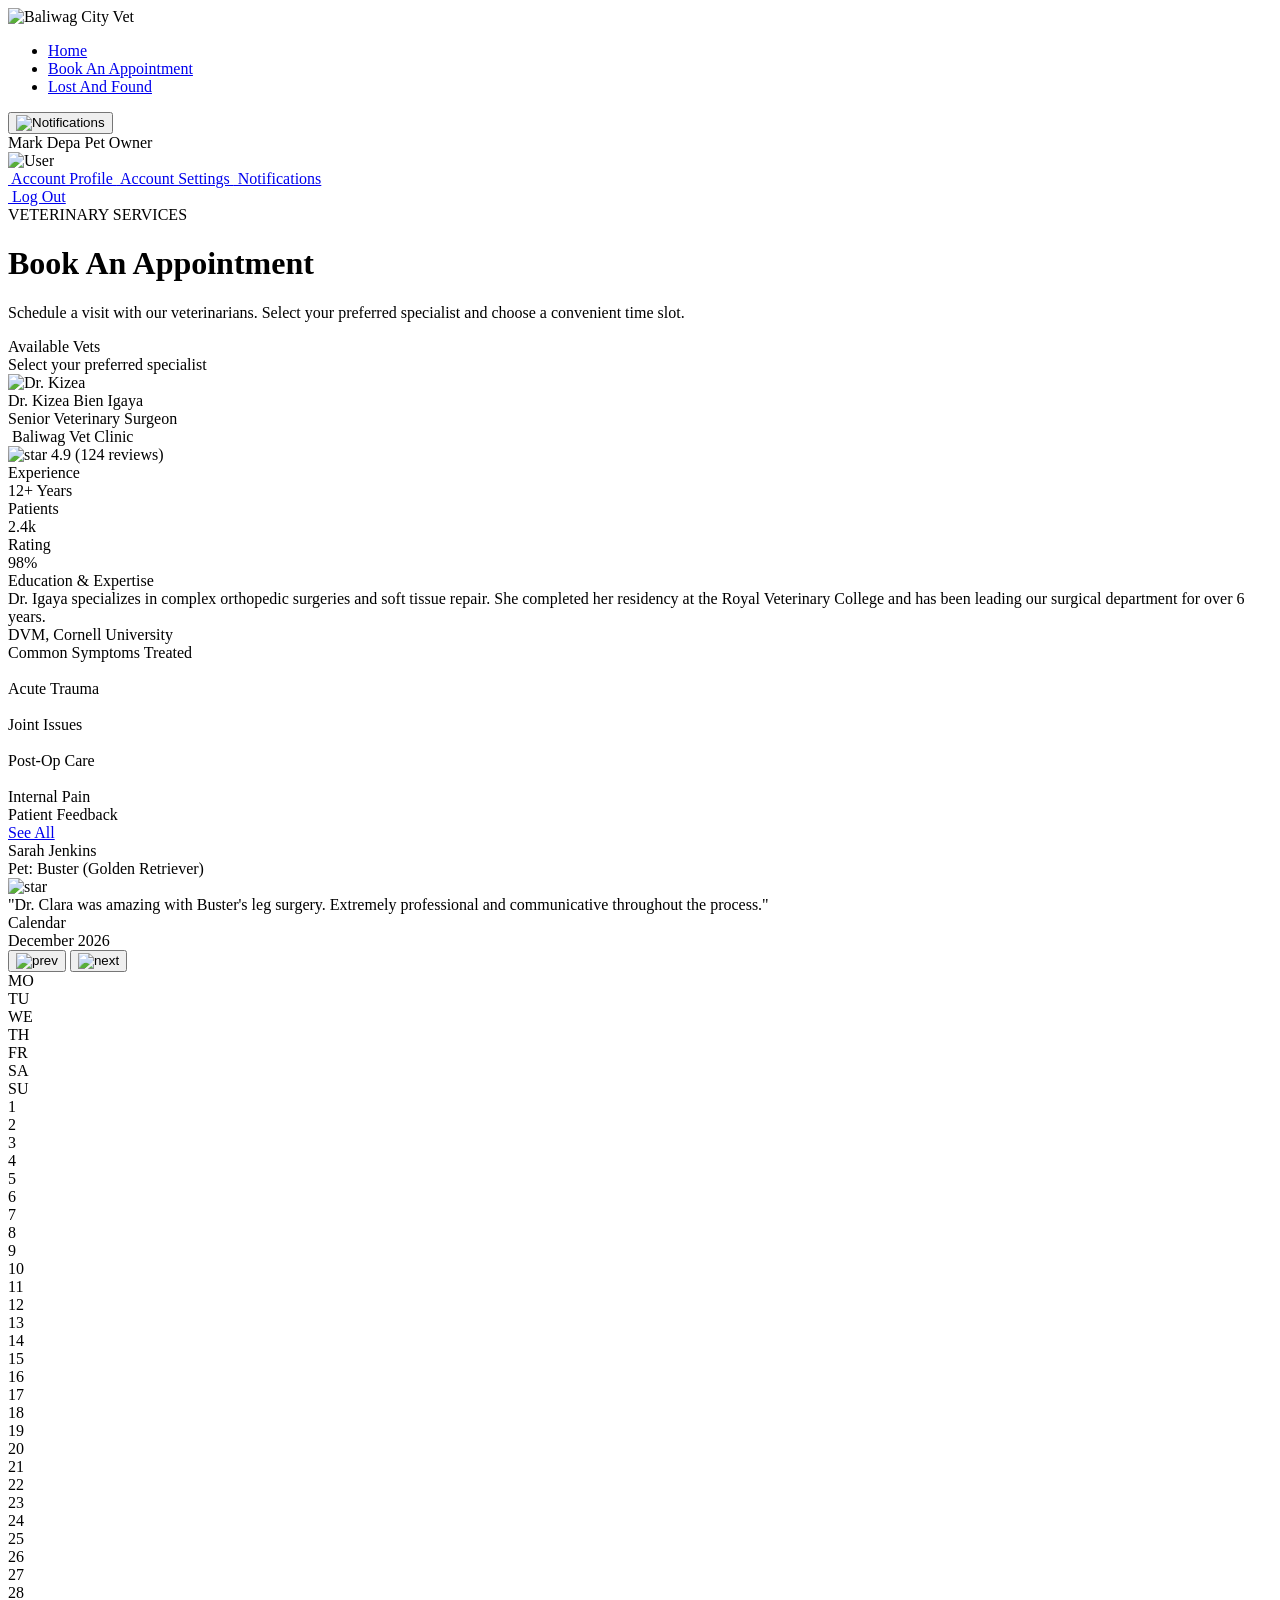
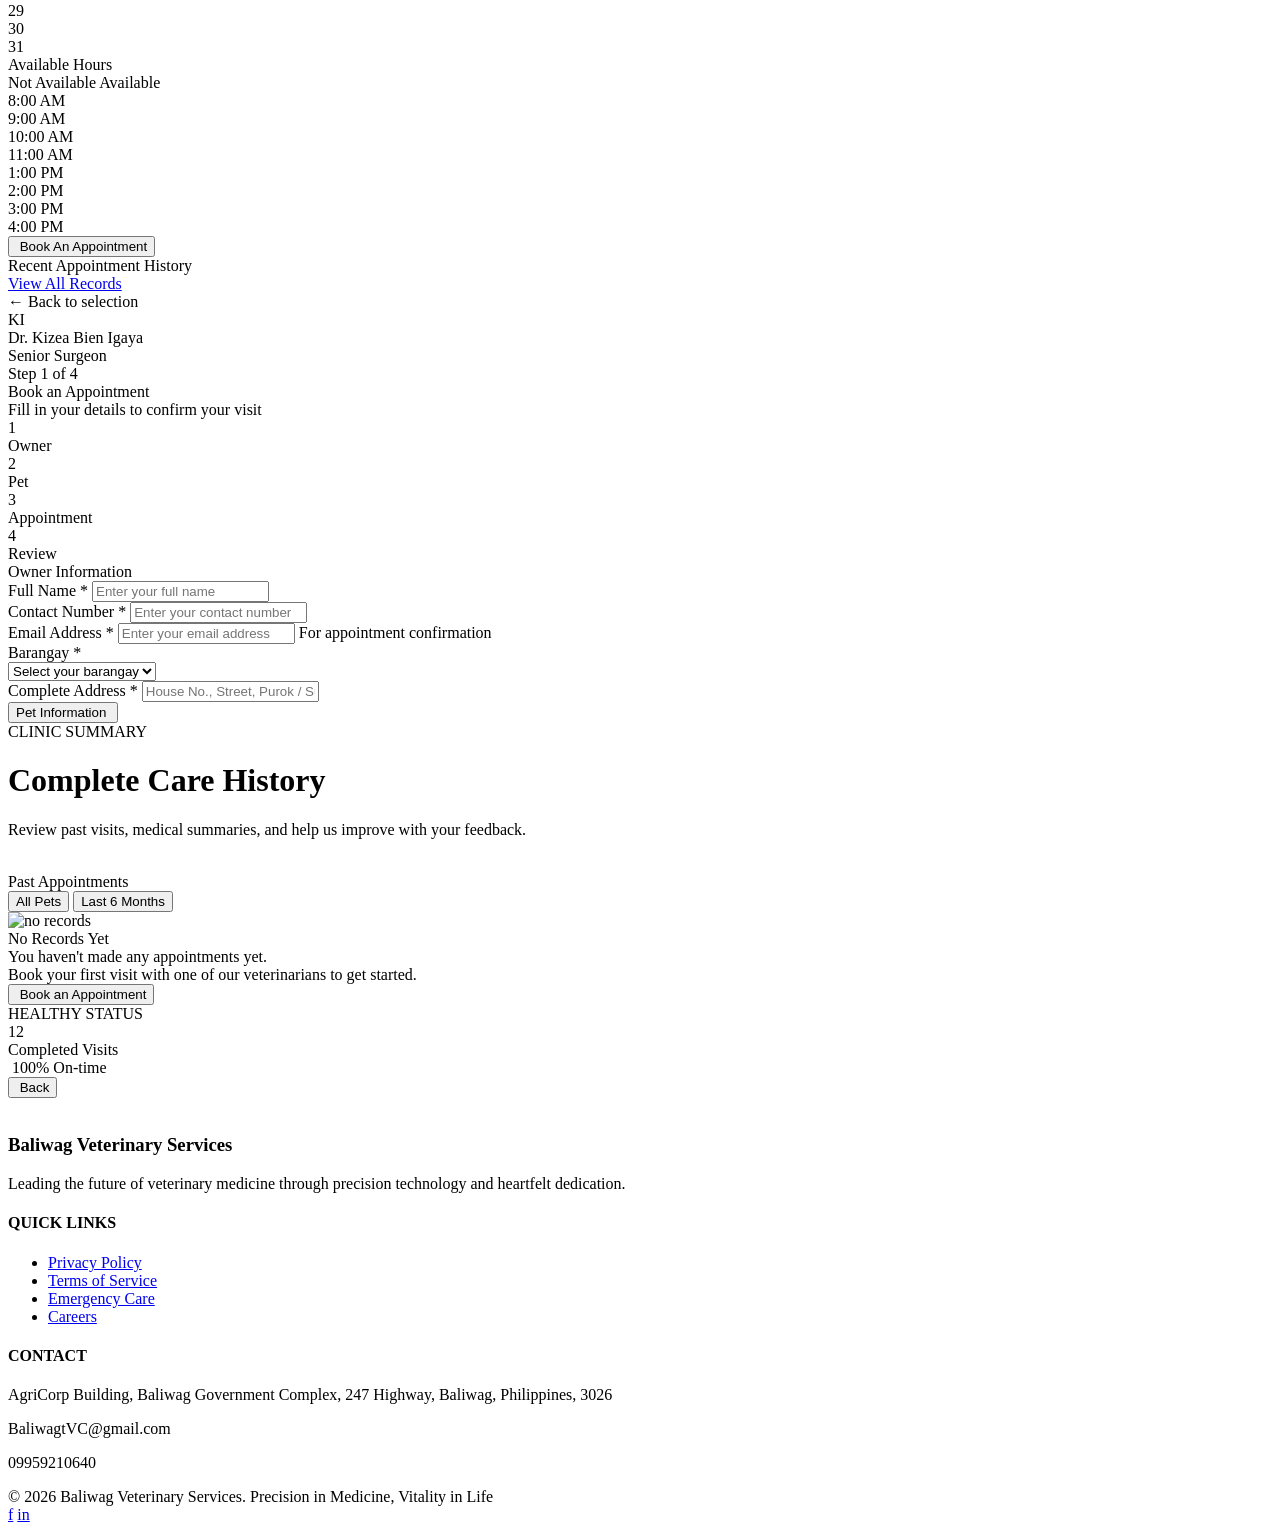
==== commit a1a02ff1: "Merge pull request #2 from Nori-afk/Complete-appointment cleaned_appointment and lsot and found" ====
--- a/public/pages/book-appointment.html
+++ b/public/pages/book-appointment.html
@@ -165,7 +165,7 @@
                 <div class="feedback-name" id="feedback-name">Sarah Jenkins</div>
                 <div class="feedback-pet" id="feedback-pet">Pet: Buster (Golden Retriever)</div>
               </div>
-              <div class="feedback-stars">
+              <div class="feedback-stars" id="rate">
                 <img src="../images/icons/rate.svg" alt="star" class="star-sm"/>
                 <img src="../images/icons/rate.svg" alt="" class="star-sm"/>
                 <img src="../images/icons/rate.svg" alt="" class="star-sm"/>
@@ -173,7 +173,7 @@
                 <img src="../images/icons/rate.svg" alt="" class="star-sm"/>
               </div>
             </div>
-            <div class="feedback-text">"Dr. Clara was amazing with Buster's leg surgery. Extremely professional and communicative throughout the process."</div>
+            <div class="feedback-text" id="comment">"Dr. Clara was amazing with Buster's leg surgery. Extremely professional and communicative throughout the process."</div>
           </div>
         </div>
       </div>
@@ -226,18 +226,9 @@
         <div class="history-title">Recent Appointment History</div>
         <a href="#" class="view-all" id="btnViewAll">View All Records</a>
       </div>
-      <div class="history-card">
-  <div style="display:flex; align-items:center; gap:14px;">  <!-- ← wrap these two -->
-    <div class="history-icon">
-      <img src="../images/icons/syringe.svg" alt="vaccination"/>
-    </div>
-    <div class="history-info">
-      <div class="history-name">Rabies Vaccination</div>
-      <div class="history-meta">Luna &bull; Sep 12, 2023</div>
-    </div>
-  </div>                                                      <!-- ← close wrapper -->
-  <button class="btn-rate">Rate &amp; Review</button>
+  <div id="recentHistoryList"></div>
 </div>
+
     </div>
   </div>
 </div>
@@ -643,7 +634,7 @@
       <div class="hist-sidebar">
         <div class="health-card">
           <div class="health-label">HEALTHY STATUS</div>
-          <div class="health-num">12</div>
+          <div class="health-num" id="complted-visit">12</div>
           <div class="health-desc">Completed Visits</div>
           <div class="health-ontime">
             <img src="../images/icons/icon-check-circle.svg" alt="" class="ontime-icon"/>
